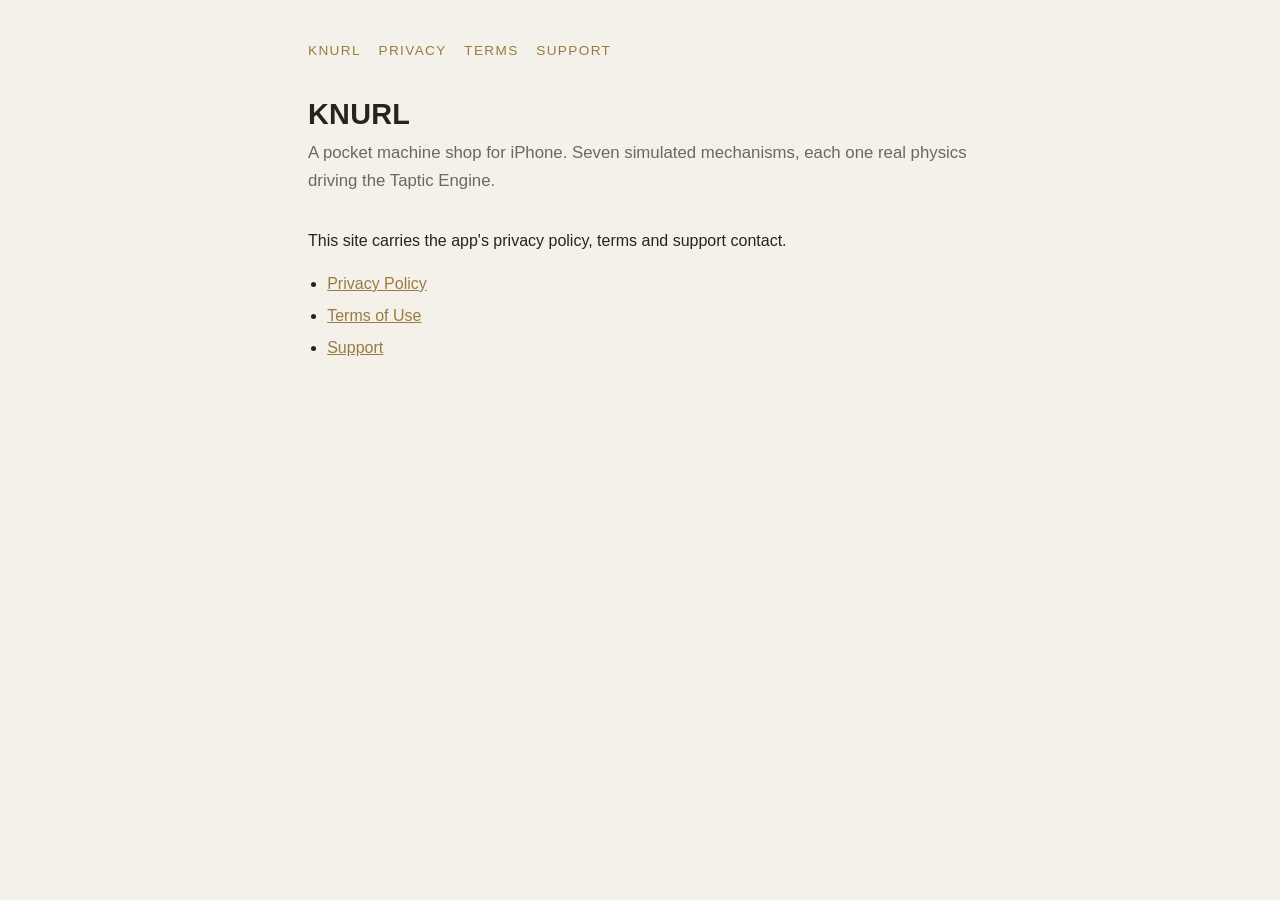
==== index.html @ 1399f3d5 "docs: privacy policy, terms and support for KNURL" ====
<!doctype html>
<html lang="en"><head><meta charset="utf-8">
<meta name="viewport" content="width=device-width,initial-scale=1">
<title>KNURL</title><link rel="stylesheet" href="./style.css"></head>
<body><div class="wrap"><p class="nav"><a href="./index.html">KNURL</a><a href="./privacy.html">Privacy</a><a href="./terms.html">Terms</a><a href="./support.html">Support</a></p>
<h1>KNURL</h1>
<p class="lede">A pocket machine shop for iPhone. Seven simulated mechanisms, each one real physics driving the Taptic Engine.</p>
<p>This site carries the app's privacy policy, terms and support contact.</p>
<ul>
<li><a href="./privacy.html">Privacy Policy</a></li>
<li><a href="./terms.html">Terms of Use</a></li>
<li><a href="./support.html">Support</a></li>
</ul>
</div></body></html>
---- style.css ----
:root{--plate:#F4F1EA;--ink:#26241F;--muted:#6E675C;--brass:#9A7B3F;--panel:#FBF9F4;--rule:rgba(38,36,31,.14)}
*{box-sizing:border-box}
body{margin:0;background:var(--plate);color:var(--ink);
 font:16px/1.65 -apple-system,BlinkMacSystemFont,"Segoe UI",Roboto,Helvetica,Arial,sans-serif}
.wrap{max-width:44rem;margin:0 auto;padding:2.5rem 1.25rem 4rem}
h1{font-size:1.8rem;line-height:1.15;margin:0 0 .3em;letter-spacing:.01em}
h2{font-size:1.15rem;margin:2.2em 0 .5em;padding-top:.7em;border-top:1px solid var(--rule);
 text-transform:uppercase;letter-spacing:.08em;font-size:.95rem;color:var(--muted)}
a{color:var(--brass)}
ul{padding-left:1.2rem}
li{margin:.35em 0}
.nav{margin:0 0 2.2rem;font-size:.85rem;text-transform:uppercase;letter-spacing:.1em}
.nav a{margin-right:1.1rem;text-decoration:none}
.nav a:hover{text-decoration:underline}
.lede{font-size:1.05rem;color:var(--muted);margin:0 0 2em}
.stamp{background:var(--panel);border:1px solid var(--rule);border-radius:6px;
 padding:.9em 1.1em;margin:1.4em 0;font-size:.94rem}
.date{font-size:.85rem;color:var(--muted);letter-spacing:.04em}
@media (prefers-color-scheme:dark){
 :root{--plate:#1B1A17;--ink:#E8E4DA;--panel:#232220;--muted:#9A9184;--brass:#C39A4E;--rule:rgba(232,228,218,.14)}}
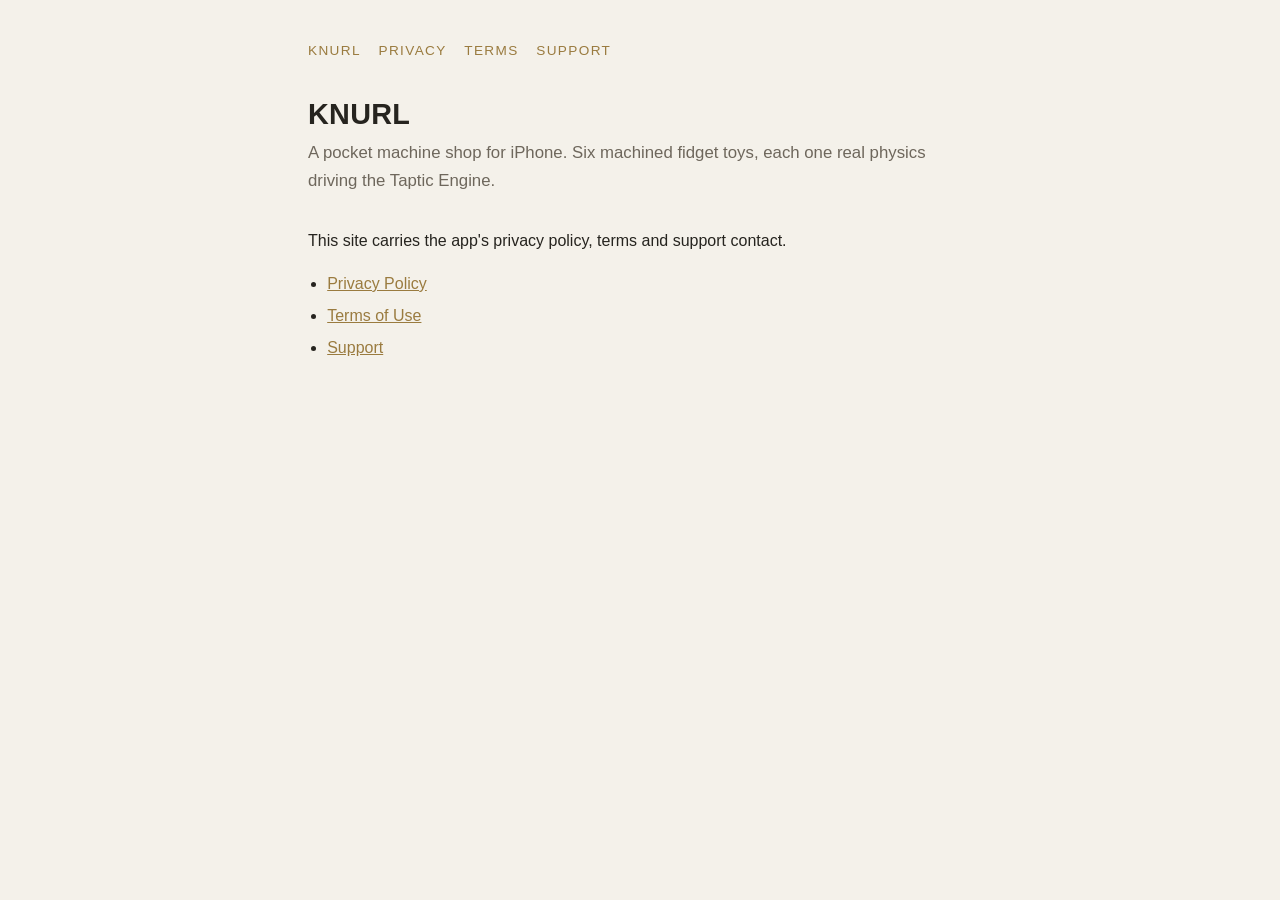
==== commit 3e5423eb: "fix: the marketing lede counts the drawer, like everything else" ====
--- a/index.html
+++ b/index.html
@@ -4,7 +4,7 @@
 <title>KNURL</title><link rel="stylesheet" href="./style.css"></head>
 <body><div class="wrap"><p class="nav"><a href="./index.html">KNURL</a><a href="./privacy.html">Privacy</a><a href="./terms.html">Terms</a><a href="./support.html">Support</a></p>
 <h1>KNURL</h1>
-<p class="lede">A pocket machine shop for iPhone. Seven simulated mechanisms, each one real physics driving the Taptic Engine.</p>
+<p class="lede">A pocket machine shop for iPhone. Six machined fidget toys, each one real physics driving the Taptic Engine.</p>
 <p>This site carries the app's privacy policy, terms and support contact.</p>
 <ul>
 <li><a href="./privacy.html">Privacy Policy</a></li>
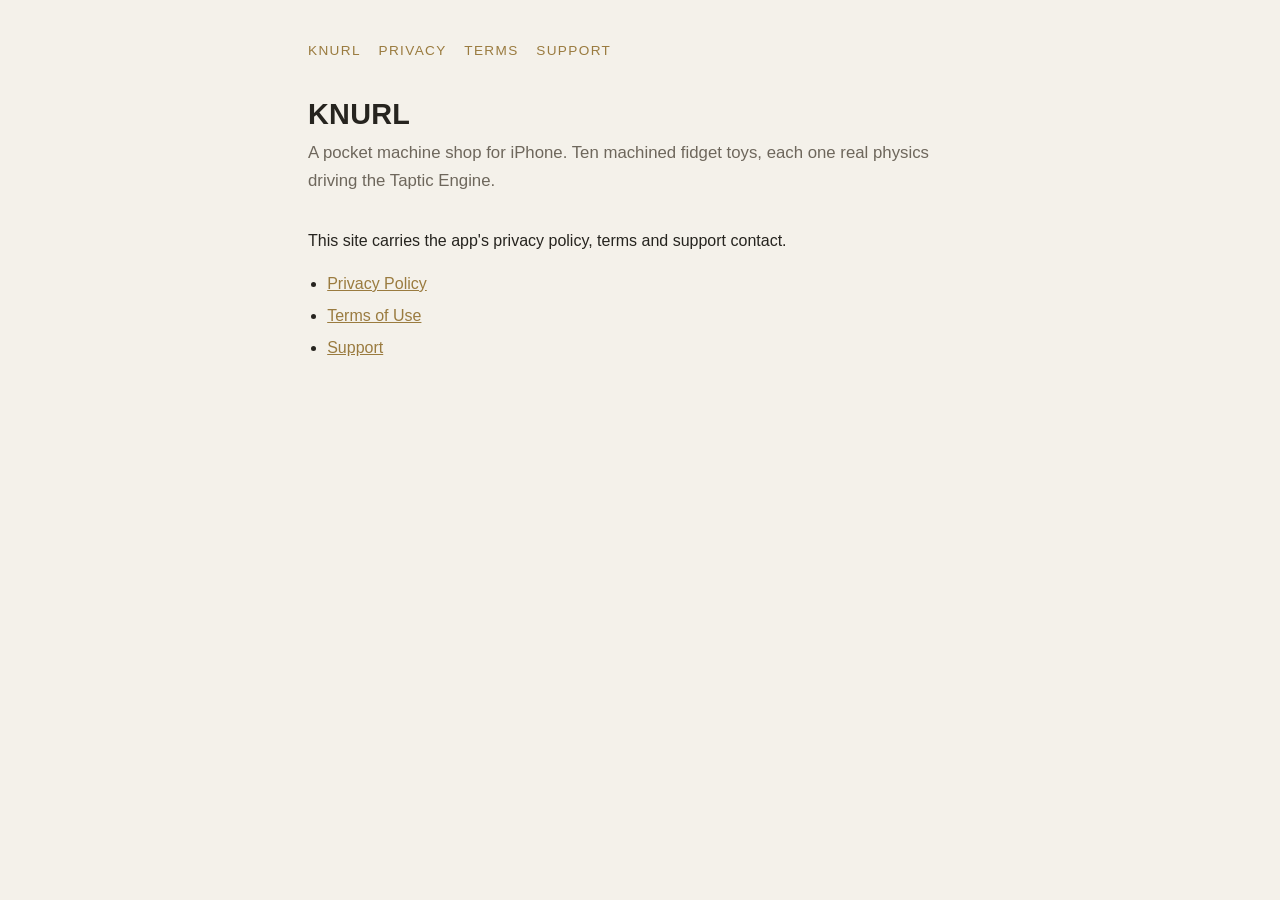
==== commit 524c0dff: "docs(terms): ten machines, PIVOT and SNAP free, eight in the full drawer" ====
--- a/index.html
+++ b/index.html
@@ -4,7 +4,7 @@
 <title>KNURL</title><link rel="stylesheet" href="./style.css"></head>
 <body><div class="wrap"><p class="nav"><a href="./index.html">KNURL</a><a href="./privacy.html">Privacy</a><a href="./terms.html">Terms</a><a href="./support.html">Support</a></p>
 <h1>KNURL</h1>
-<p class="lede">A pocket machine shop for iPhone. Six machined fidget toys, each one real physics driving the Taptic Engine.</p>
+<p class="lede">A pocket machine shop for iPhone. Ten machined fidget toys, each one real physics driving the Taptic Engine.</p>
 <p>This site carries the app's privacy policy, terms and support contact.</p>
 <ul>
 <li><a href="./privacy.html">Privacy Policy</a></li>
